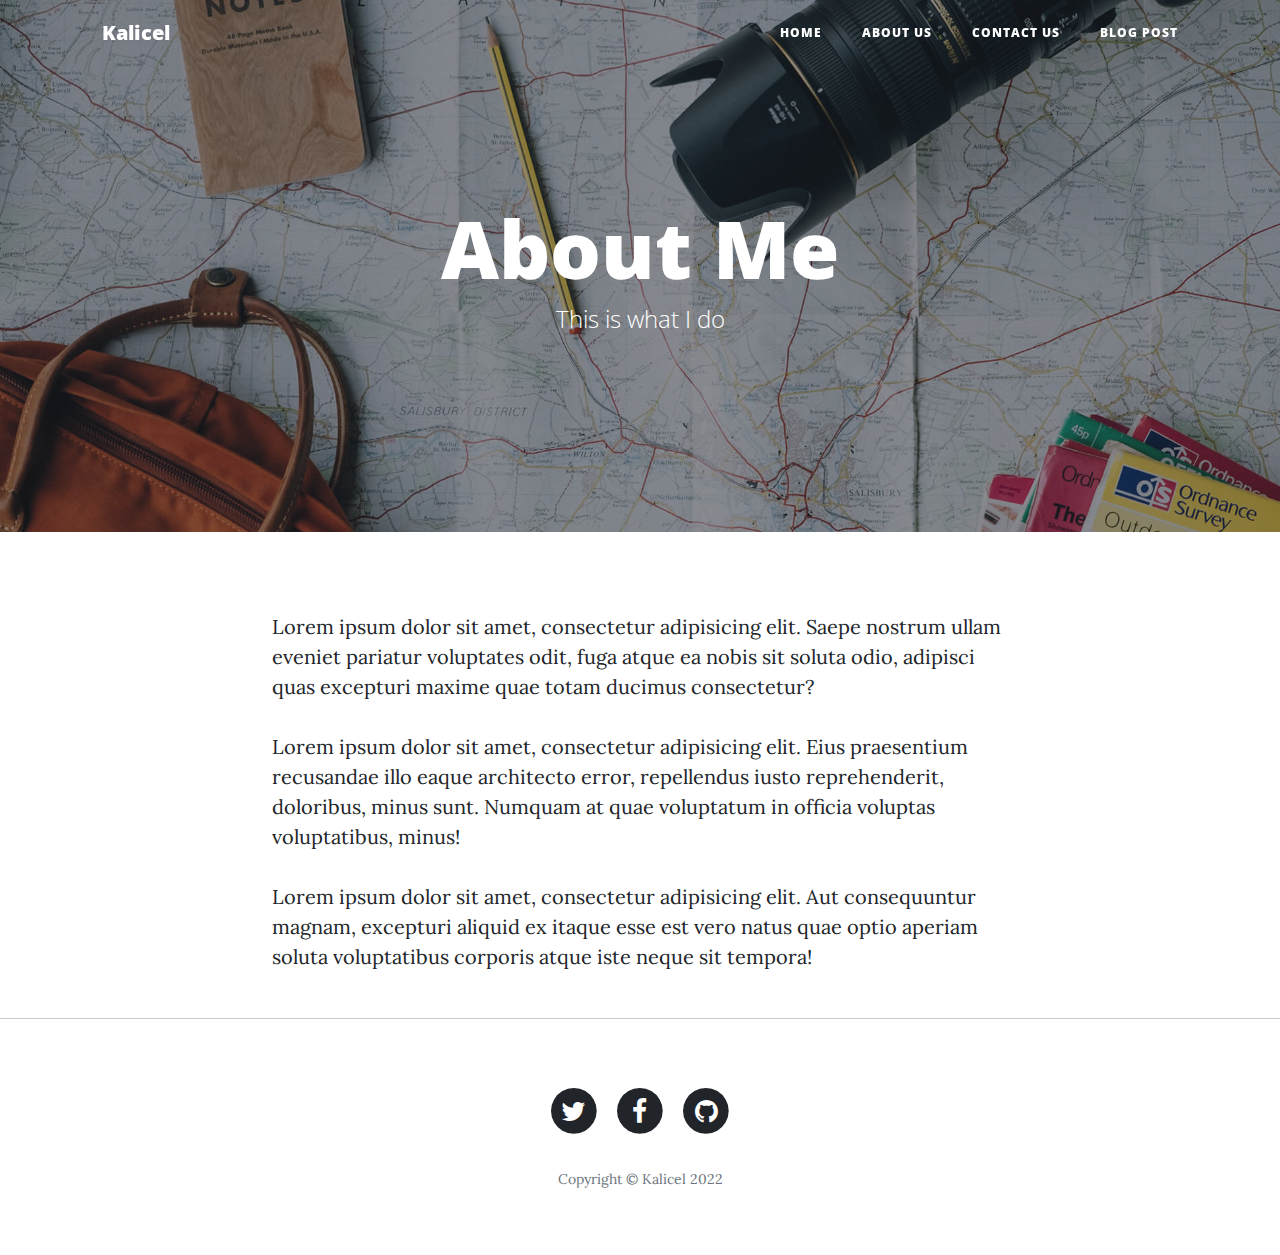
==== about.html @ 01b7c966 "exportado inicial de kalicel" ====
<!DOCTYPE html>
<html>

<head>
    <meta charset="utf-8">
    <meta name="viewport" content="width=device-width, initial-scale=1.0, shrink-to-fit=no">
    <title>About us - Kalicel</title>
    <meta property="og:image" content="https://kalicel.castelancarpinteyro.club/assets/img/PORTADA-KALICEL.jpg">
    <meta name="charset" content="utf-8">
    <meta name="author" content="Dante Castelán Carpinteyro">
    <meta name="description" content="Reparación de celulares, tablets y PC's">
    <meta property="og:type" content="website">
    <link rel="icon" type="image/jpeg" sizes="960x957" href="assets/img/LOGO-KALICEL.jpg">
    <link rel="icon" type="image/jpeg" sizes="960x957" href="assets/img/LOGO-KALICEL.jpg">
    <link rel="icon" type="image/jpeg" sizes="960x957" href="assets/img/LOGO-KALICEL.jpg">
    <link rel="icon" type="image/jpeg" sizes="960x640" href="assets/img/PORTADA-KALICEL.jpg">
    <link rel="icon" type="image/jpeg" sizes="960x640" href="assets/img/PORTADA-KALICEL.jpg">
    <link rel="stylesheet" href="assets/bootstrap/css/bootstrap.min.css">
    <link rel="stylesheet" href="https://fonts.googleapis.com/css?family=Open+Sans:300italic,400italic,600italic,700italic,800italic,400,300,600,700,800&amp;display=swap">
    <link rel="stylesheet" href="https://fonts.googleapis.com/css?family=Lora:400,700,400italic,700italic&amp;display=swap">
    <link rel="stylesheet" href="assets/fonts/font-awesome.min.css">
</head>

<body>
    <nav class="navbar navbar-light navbar-expand-lg fixed-top" id="mainNav">
        <div class="container"><a class="navbar-brand" href="index.html">Kalicel</a><button data-bs-toggle="collapse" data-bs-target="#navbarResponsive" class="navbar-toggler" aria-controls="navbarResponsive" aria-expanded="false" aria-label="Toggle navigation"><i class="fa fa-bars"></i></button>
            <div class="collapse navbar-collapse" id="navbarResponsive">
                <ul class="navbar-nav ms-auto">
                    <li class="nav-item"><a class="nav-link" href="index.html">Home</a></li>
                    <li class="nav-item"><a class="nav-link" href="about.html">About us</a></li>
                    <li class="nav-item"><a class="nav-link" href="contact.html">Contact us</a></li>
                    <li class="nav-item"><a class="nav-link" href="post.html">Blog Post</a></li>
                </ul>
            </div>
        </div>
    </nav>
    <header class="masthead" style="background-image:url('assets/img/about-bg.jpg');">
        <div class="overlay"></div>
        <div class="container">
            <div class="row">
                <div class="col-md-10 col-lg-8 mx-auto position-relative">
                    <div class="site-heading">
                        <h1>About Me</h1><span class="subheading">This is what I do</span>
                    </div>
                </div>
            </div>
        </div>
    </header>
    <div class="container">
        <div class="row">
            <div class="col-md-10 col-lg-8 mx-auto">
                <p>Lorem ipsum dolor sit amet, consectetur adipisicing elit. Saepe nostrum ullam eveniet pariatur voluptates odit, fuga atque ea nobis sit soluta odio, adipisci quas excepturi maxime quae totam ducimus consectetur?</p>
                <p>Lorem ipsum dolor sit amet, consectetur adipisicing elit. Eius praesentium recusandae illo eaque architecto error, repellendus iusto reprehenderit, doloribus, minus sunt. Numquam at quae voluptatum in officia voluptas voluptatibus, minus!</p>
                <p>Lorem ipsum dolor sit amet, consectetur adipisicing elit. Aut consequuntur magnam, excepturi aliquid ex itaque esse est vero natus quae optio aperiam soluta voluptatibus corporis atque iste neque sit tempora!</p>
            </div>
        </div>
    </div>
    <hr>
    <footer>
        <div class="container">
            <div class="row">
                <div class="col-md-10 col-lg-8 mx-auto">
                    <ul class="list-inline text-center">
                        <li class="list-inline-item"><span class="fa-stack fa-lg"><i class="fa fa-circle fa-stack-2x"></i><i class="fa fa-twitter fa-stack-1x fa-inverse"></i></span></li>
                        <li class="list-inline-item"><span class="fa-stack fa-lg"><i class="fa fa-circle fa-stack-2x"></i><i class="fa fa-facebook fa-stack-1x fa-inverse"></i></span></li>
                        <li class="list-inline-item"><span class="fa-stack fa-lg"><i class="fa fa-circle fa-stack-2x"></i><i class="fa fa-github fa-stack-1x fa-inverse"></i></span></li>
                    </ul>
                    <p class="text-muted copyright">Copyright&nbsp;©&nbsp;Kalicel 2022</p>
                </div>
            </div>
        </div>
    </footer>
    <script src="assets/bootstrap/js/bootstrap.min.js"></script>
    <script src="assets/js/clean-blog.js"></script>
</body>

</html>
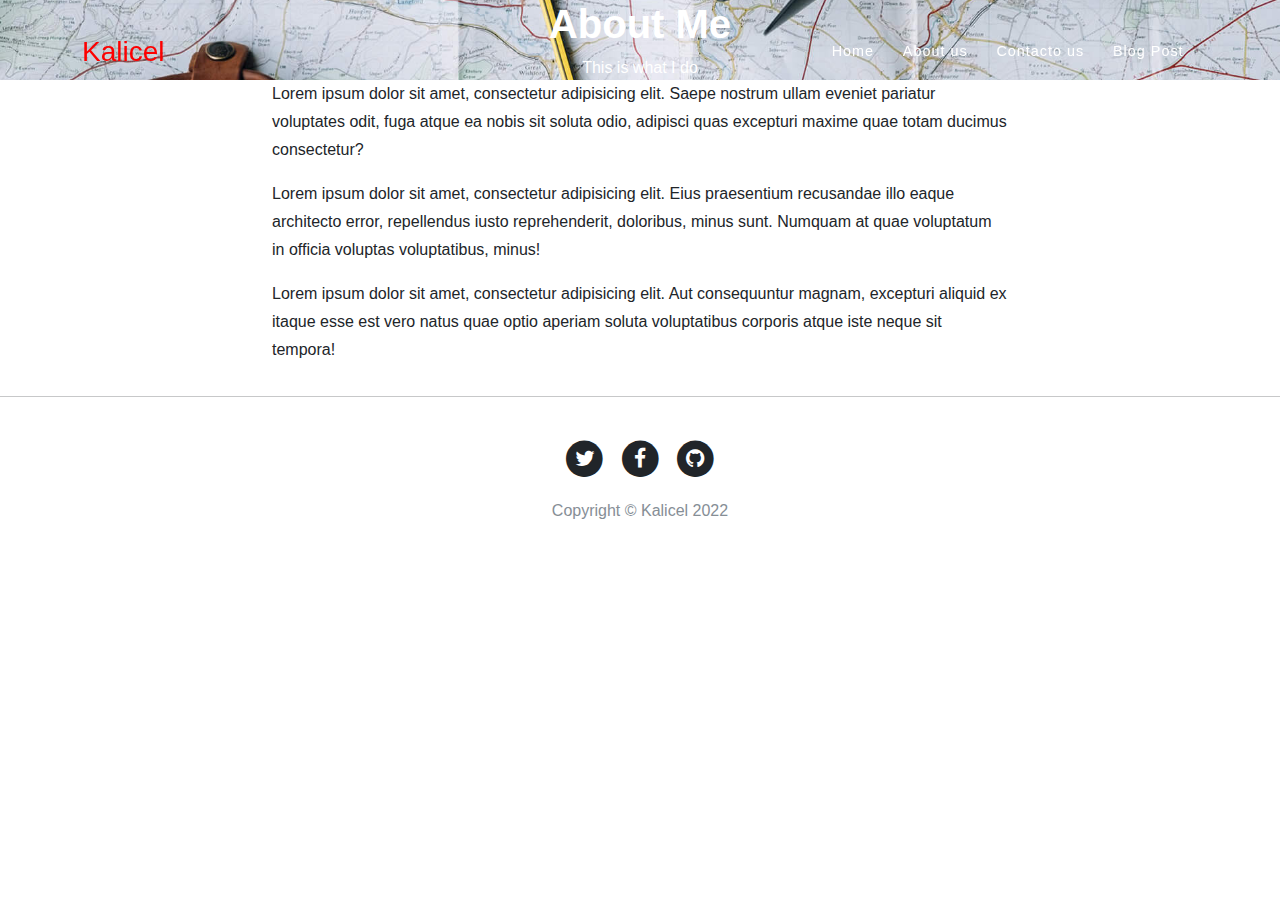
==== commit ebea4ca9: "carga de avances" ====
--- a/about.html
+++ b/about.html
@@ -28,7 +28,7 @@
                 <ul class="navbar-nav ms-auto">
                     <li class="nav-item"><a class="nav-link" href="index.html">Home</a></li>
                     <li class="nav-item"><a class="nav-link" href="about.html">About us</a></li>
-                    <li class="nav-item"><a class="nav-link" href="contact.html">Contact us</a></li>
+                    <li class="nav-item"><a class="nav-link" href="contacto.html">Contacto us</a></li>
                     <li class="nav-item"><a class="nav-link" href="post.html">Blog Post</a></li>
                 </ul>
             </div>
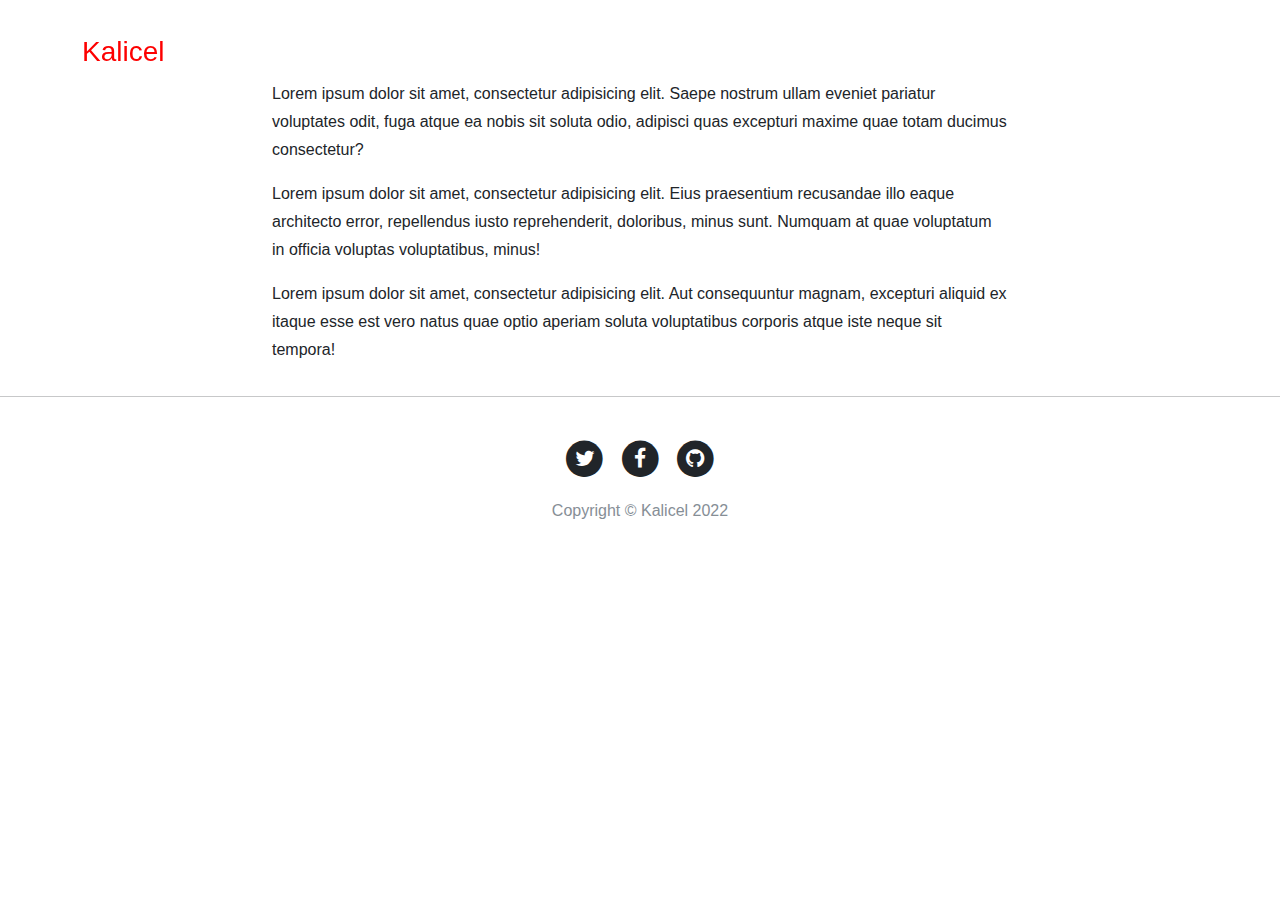
==== commit ab450b70: "buenas noches" ====
--- a/about.html
+++ b/about.html
@@ -4,7 +4,7 @@
 <head>
     <meta charset="utf-8">
     <meta name="viewport" content="width=device-width, initial-scale=1.0, shrink-to-fit=no">
-    <title>About us - Kalicel</title>
+    <title>Acerca de us - Kalicel</title>
     <meta property="og:image" content="https://kalicel.castelancarpinteyro.club/assets/img/PORTADA-KALICEL.jpg">
     <meta name="charset" content="utf-8">
     <meta name="author" content="Dante Castelán Carpinteyro">
@@ -27,20 +27,20 @@
             <div class="collapse navbar-collapse" id="navbarResponsive">
                 <ul class="navbar-nav ms-auto">
                     <li class="nav-item"><a class="nav-link" href="index.html">Home</a></li>
-                    <li class="nav-item"><a class="nav-link" href="about.html">About us</a></li>
+                    <li class="nav-item"><a class="nav-link" href="acercaDe.html">Acerca de us</a></li>
                     <li class="nav-item"><a class="nav-link" href="contacto.html">Contacto us</a></li>
                     <li class="nav-item"><a class="nav-link" href="post.html">Blog Post</a></li>
                 </ul>
             </div>
         </div>
     </nav>
-    <header class="masthead" style="background-image:url('assets/img/about-bg.jpg');">
+    <header class="masthead" style="background-image:url('assets/img/acercaDe-bg.jpg');">
         <div class="overlay"></div>
         <div class="container">
             <div class="row">
                 <div class="col-md-10 col-lg-8 mx-auto position-relative">
                     <div class="site-heading">
-                        <h1>About Me</h1><span class="subheading">This is what I do</span>
+                        <h1>Acerca de Me</h1><span class="subheading">This is what I do</span>
                     </div>
                 </div>
             </div>
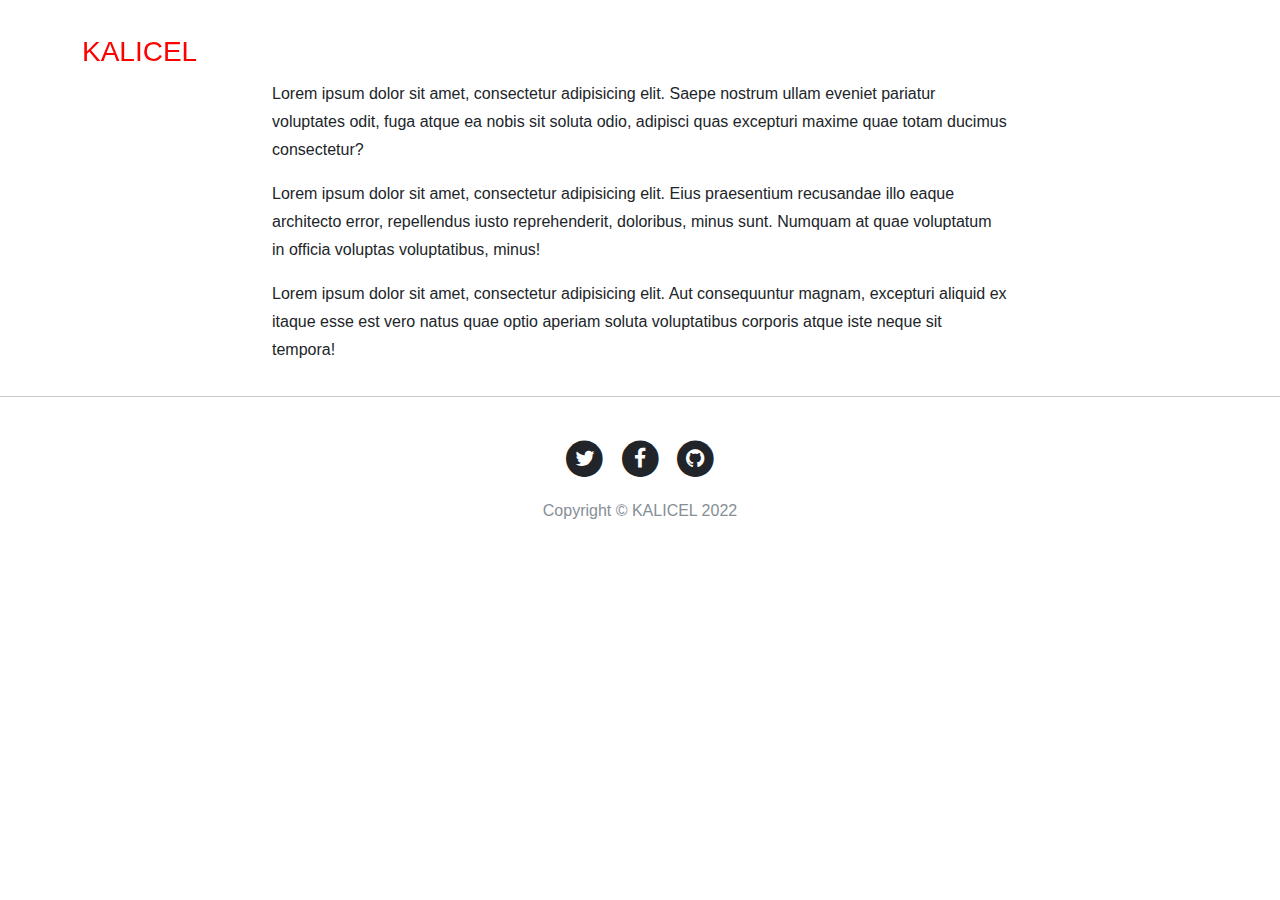
==== commit d785af00: "KALICEL MAYÚSCULAS" ====
--- a/about.html
+++ b/about.html
@@ -4,15 +4,15 @@
 <head>
     <meta charset="utf-8">
     <meta name="viewport" content="width=device-width, initial-scale=1.0, shrink-to-fit=no">
-    <title>Acerca de us - Kalicel</title>
+    <title>Acerca de us - KALICEL</title>
     <meta property="og:image" content="https://kalicel.castelancarpinteyro.club/assets/img/PORTADA-KALICEL.jpg">
     <meta name="charset" content="utf-8">
     <meta name="author" content="Dante Castelán Carpinteyro">
     <meta name="description" content="Reparación de celulares, tablets y PC's">
     <meta property="og:type" content="website">
-    <link rel="icon" type="image/jpeg" sizes="960x957" href="assets/img/LOGO-KALICEL.jpg">
-    <link rel="icon" type="image/jpeg" sizes="960x957" href="assets/img/LOGO-KALICEL.jpg">
-    <link rel="icon" type="image/jpeg" sizes="960x957" href="assets/img/LOGO-KALICEL.jpg">
+    <link rel="icon" type="image/jpeg" sizes="960x957" href="assets/img/ícono-KALICEL.png">
+    <link rel="icon" type="image/jpeg" sizes="960x957" href="assets/img/ícono-KALICEL.png">
+    <link rel="icon" type="image/jpeg" sizes="960x957" href="assets/img/ícono-KALICEL.png">
     <link rel="icon" type="image/jpeg" sizes="960x640" href="assets/img/PORTADA-KALICEL.jpg">
     <link rel="icon" type="image/jpeg" sizes="960x640" href="assets/img/PORTADA-KALICEL.jpg">
     <link rel="stylesheet" href="assets/bootstrap/css/bootstrap.min.css">
@@ -23,7 +23,7 @@
 
 <body>
     <nav class="navbar navbar-light navbar-expand-lg fixed-top" id="mainNav">
-        <div class="container"><a class="navbar-brand" href="index.html">Kalicel</a><button data-bs-toggle="collapse" data-bs-target="#navbarResponsive" class="navbar-toggler" aria-controls="navbarResponsive" aria-expanded="false" aria-label="Toggle navigation"><i class="fa fa-bars"></i></button>
+        <div class="container"><a class="navbar-brand" href="index.html">KALICEL</a><button data-bs-toggle="collapse" data-bs-target="#navbarResponsive" class="navbar-toggler" aria-controls="navbarResponsive" aria-expanded="false" aria-label="Toggle navigation"><i class="fa fa-bars"></i></button>
             <div class="collapse navbar-collapse" id="navbarResponsive">
                 <ul class="navbar-nav ms-auto">
                     <li class="nav-item"><a class="nav-link" href="index.html">Home</a></li>
@@ -65,7 +65,7 @@
                         <li class="list-inline-item"><span class="fa-stack fa-lg"><i class="fa fa-circle fa-stack-2x"></i><i class="fa fa-facebook fa-stack-1x fa-inverse"></i></span></li>
                         <li class="list-inline-item"><span class="fa-stack fa-lg"><i class="fa fa-circle fa-stack-2x"></i><i class="fa fa-github fa-stack-1x fa-inverse"></i></span></li>
                     </ul>
-                    <p class="text-muted copyright">Copyright&nbsp;©&nbsp;Kalicel 2022</p>
+                    <p class="text-muted copyright">Copyright&nbsp;©&nbsp;KALICEL 2022</p>
                 </div>
             </div>
         </div>
